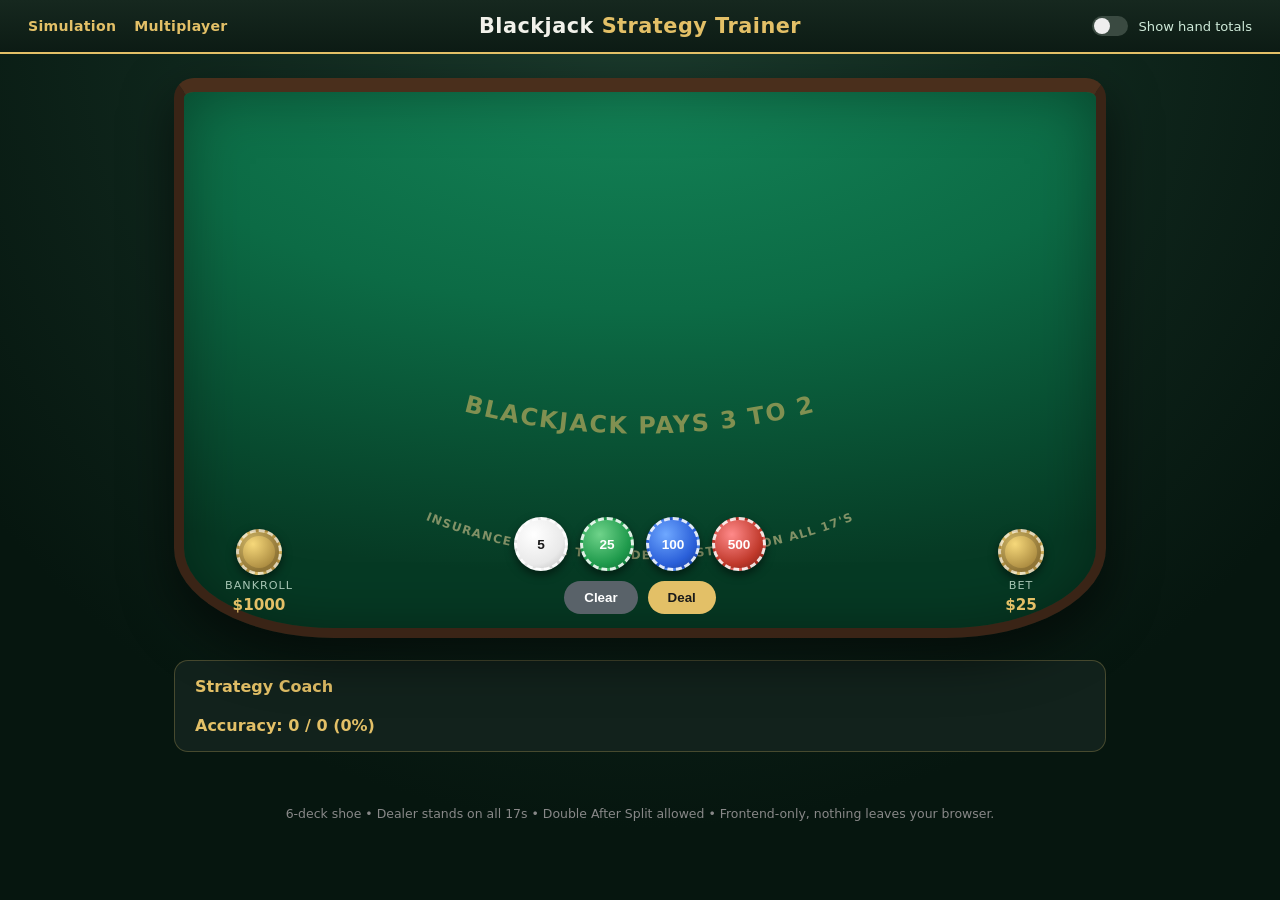
==== index.html @ 5ec8a4af "Blackjack strategy trainer with simulation and multiplayer Frontend-only blackjack game that teaches" ====
<!DOCTYPE html>
<html lang="en">
<head>
<meta charset="UTF-8">
<meta name="viewport" content="width=device-width, initial-scale=1.0">
<title>Blackjack Trainer</title>
<link rel="stylesheet" href="styles.css">
</head>
<body>
  <header>
    <h1>Blackjack <span class="accent">Strategy Trainer</span></h1>
    <div class="nav-links-left">
      <a class="nav-link-plain" href="simulate.html">Simulation</a>
      <a class="nav-link-plain" href="multiplayer.html">Multiplayer</a>
    </div>
    <label class="toggle-totals">
      <input type="checkbox" id="toggle-totals">
      <span>Show hand totals</span>
    </label>
  </header>

  <div id="snackbar-container" aria-live="polite"></div>

  <main>
    <div class="table-shell">
      <svg class="table-arcs" viewBox="0 0 1000 420" preserveAspectRatio="xMidYMid meet" aria-hidden="true">
        <path id="arcTop" d="M 90 130 A 430 230 0 0 0 910 130" fill="none"/>
        <text class="arc-text arc-text-main">
          <textPath href="#arcTop" startOffset="50%" text-anchor="middle">BLACKJACK PAYS 3 TO 2</textPath>
        </text>
        <path id="arcBottom" d="M 150 300 A 370 190 0 0 0 850 300" fill="none"/>
        <text class="arc-text arc-text-sub">
          <textPath href="#arcBottom" startOffset="50%" text-anchor="middle">INSURANCE PAYS 2 TO 1 &#8226; DEALER STANDS ON ALL 17'S</textPath>
        </text>
      </svg>

      <section id="dealer-area">
        <div id="dealer-cards" class="card-row"></div>
        <span id="dealer-total" class="total-badge"></span>
      </section>

      <section id="player-area">
        <div id="player-hands"></div>
        <nav id="action-controls" class="hidden">
          <button id="stand-btn">Stand</button>
          <button id="hit-btn">Hit</button>
          <button id="double-btn">Double</button>
          <button id="split-btn">Split</button>
          <button id="surrender-btn">Surrender</button>
        </nav>
      </section>

      <section id="result-banner" class="hidden"></section>

      <section id="table-footer">
        <div class="spot" id="bankroll-spot">
          <div class="chip-stack" data-denom="bankroll"></div>
          <span class="spot-label">Bankroll</span>
          <span class="spot-value">$<span id="bankroll">1000</span></span>
        </div>

        <div id="bet-controls">
          <div class="chip-tray">
            <button data-chip="5" class="chip chip-5">5</button>
            <button data-chip="25" class="chip chip-25">25</button>
            <button data-chip="100" class="chip chip-100">100</button>
            <button data-chip="500" class="chip chip-500">500</button>
          </div>
          <div class="tray-actions">
            <button id="clear-bet">Clear</button>
            <button id="deal-btn">Deal</button>
          </div>
        </div>

        <div class="spot" id="bet-spot">
          <div class="chip-stack" data-denom="bet"></div>
          <span class="spot-label">Bet</span>
          <span class="spot-value">$<span id="current-bet">25</span></span>
        </div>
      </section>

      <div id="next-controls" class="hidden">
        <button id="new-hand-btn">New Hand</button>
      </div>
    </div>

    <section id="feedback-panel">
      <h3>Strategy Coach</h3>
      <div id="feedback-log"></div>
      <div id="accuracy">Accuracy: <span id="accuracy-value">0 / 0 (–)</span></div>
    </section>
  </main>

  <footer>
    <p>6-deck shoe &#8226; Dealer stands on all 17s &#8226; Double After Split allowed &#8226; Frontend-only, nothing leaves your browser.</p>
  </footer>

<script src="cards.js"></script>
<script src="strategy.js"></script>
<script src="game.js"></script>
</body>
</html>
---- styles.css ----
:root {
  --felt: #0c6b45;
  --felt-light: #138256;
  --felt-dark: #063a24;
  --gold: #e3c067;
  --gold-dim: #a9893f;
  --red: #c0392b;
  --panel-bg: #12221c;
  --text: #f1f1ea;
  --correct: #2ecc71;
  --wrong: #e74c3c;
  color-scheme: dark;
}

* { box-sizing: border-box; }

/* ---- Strategy Coach snackbar ---- */

#snackbar-container {
  position: fixed;
  top: 24px;
  right: 24px;
  z-index: 100;
  display: flex;
  flex-direction: column;
  gap: 10px;
  align-items: flex-end;
  pointer-events: none;
}

.snackbar {
  display: flex;
  flex-direction: column;
  gap: 2px;
  max-width: 300px;
  padding: 14px 18px;
  border-radius: 12px;
  color: #fff;
  font-size: 0.92rem;
  line-height: 1.35;
  box-shadow: 0 10px 24px rgba(0,0,0,0.45);
  opacity: 0;
  transform: translateX(32px);
  transition: opacity 0.25s ease, transform 0.25s ease;
}

.snackbar.show {
  opacity: 1;
  transform: translateX(0);
}

.snackbar-title {
  font-weight: 800;
  font-size: 0.78rem;
  text-transform: uppercase;
  letter-spacing: 0.6px;
  opacity: 0.85;
}

.snackbar-body {
  font-weight: 600;
}

.snackbar.correct {
  background: linear-gradient(135deg, #2ecc71, #1d9b56);
  border: 1px solid rgba(255,255,255,0.25);
}

.snackbar.wrong {
  background: linear-gradient(135deg, #e74c3c, #b0291a);
  border: 1px solid rgba(255,255,255,0.25);
}

@media (max-width: 640px) {
  #snackbar-container {
    right: 12px;
    left: 12px;
    align-items: stretch;
  }
  .snackbar { max-width: none; }
}

body {
  margin: 0;
  font-family: 'Segoe UI', system-ui, sans-serif;
  background: radial-gradient(circle at top, #1b3b2d, #06160f 75%);
  color: var(--text);
  min-height: 100vh;
}

header {
  display: flex;
  justify-content: center;
  align-items: center;
  padding: 14px 28px;
  background: linear-gradient(180deg, #16281f, #0c1b14);
  border-bottom: 2px solid var(--gold);
  position: sticky;
  top: 0;
  z-index: 10;
  gap: 24px;
}

.nav-link {
  position: absolute;
  left: 28px;
  color: var(--gold);
  text-decoration: none;
  font-weight: 700;
  font-size: 0.88rem;
  letter-spacing: 0.3px;
}

.nav-link:hover {
  text-decoration: underline;
}

.nav-link-right {
  left: auto;
  right: 28px;
}

.nav-links-left {
  position: absolute;
  left: 28px;
  display: flex;
  gap: 18px;
}

.nav-link-plain {
  color: var(--gold);
  text-decoration: none;
  font-weight: 700;
  font-size: 0.88rem;
  letter-spacing: 0.3px;
}

.nav-link-plain:hover {
  text-decoration: underline;
}

.toggle-totals {
  position: absolute;
  right: 28px;
  display: flex;
  align-items: center;
  gap: 8px;
  font-size: 0.82rem;
  color: #cfead9;
  cursor: pointer;
  user-select: none;
}

.toggle-totals input {
  appearance: none;
  width: 36px;
  height: 20px;
  border-radius: 999px;
  background: #3a4a41;
  position: relative;
  cursor: pointer;
  transition: background 0.2s ease;
}

.toggle-totals input::after {
  content: '';
  position: absolute;
  top: 2px;
  left: 2px;
  width: 16px;
  height: 16px;
  border-radius: 50%;
  background: #eee;
  transition: transform 0.2s ease;
}

.toggle-totals input:checked {
  background: var(--gold);
}

.toggle-totals input:checked::after {
  transform: translateX(16px);
}

body.hide-totals .total-badge {
  visibility: hidden;
}

header h1 {
  margin: 0;
  font-size: 1.3rem;
  letter-spacing: 0.5px;
  font-weight: 600;
}

header h1 .accent {
  color: var(--gold);
  font-weight: 700;
}

nav#action-controls {
  display: flex;
  gap: 10px;
  flex-wrap: wrap;
  justify-content: center;
  margin-top: 14px;
}

nav#action-controls button {
  padding: 10px 22px;
  border-radius: 999px;
  border: 1px solid rgba(255,255,255,0.15);
  font-weight: 700;
  font-size: 0.9rem;
  letter-spacing: 0.3px;
  box-shadow: 0 4px 10px rgba(0,0,0,0.4);
}

#stand-btn { background: var(--red); color: #fff; }
#hit-btn { background: #3a7bd5; color: #fff; }
#double-btn { background: #9b59b6; color: #fff; }
#split-btn { background: #16a085; color: #fff; }
#surrender-btn { background: #596269; color: #fff; }

main {
  max-width: 980px;
  margin: 0 auto;
  padding: 24px;
  display: flex;
  flex-direction: column;
  gap: 22px;
}

/* ---- Table ---- */

.table-shell {
  position: relative;
  background:
    radial-gradient(ellipse 120% 90% at 50% 0%, var(--felt-light) 0%, var(--felt) 45%, var(--felt-dark) 100%);
  border: 10px solid #3a2416;
  border-top: 14px solid #4a2f1c;
  border-radius: 20px 20px 160px 160px / 20px 20px 90px 90px;
  box-shadow:
    0 20px 50px rgba(0,0,0,0.55),
    inset 0 0 60px rgba(0,0,0,0.35);
  padding: 20px 20px 10px;
  min-height: 560px;
  display: flex;
  flex-direction: column;
}

.table-arcs {
  position: absolute;
  top: 0;
  left: 0;
  width: 100%;
  height: 100%;
  pointer-events: none;
}

.arc-text {
  fill: var(--gold);
  font-weight: 700;
  letter-spacing: 2px;
  text-transform: uppercase;
  opacity: 0.55;
}

.arc-text-main { font-size: 26px; }
.arc-text-sub { font-size: 13px; letter-spacing: 1.5px; fill: #e8d49a; }

#dealer-area {
  position: relative;
  z-index: 2;
  display: flex;
  flex-direction: column;
  align-items: center;
  gap: 8px;
  padding-top: 6px;
  min-height: 110px;
}

#player-area {
  position: relative;
  z-index: 2;
  flex: 1;
  display: flex;
  flex-direction: column;
  align-items: center;
  justify-content: center;
  padding: 18px 0;
}

#player-hands {
  display: flex;
  gap: 24px;
  flex-wrap: wrap;
  justify-content: center;
}

.hand-block {
  display: flex;
  flex-direction: column;
  align-items: center;
  gap: 8px;
  padding: 8px 14px;
  border-radius: 14px;
}

.hand-block.active-hand {
  background: rgba(227, 192, 103, 0.1);
  box-shadow: 0 0 0 2px var(--gold);
}

.hand-block h3 {
  margin: 0;
  font-size: 0.85rem;
  display: flex;
  align-items: center;
  gap: 8px;
  color: #e9e9df;
  text-shadow: 0 1px 2px rgba(0,0,0,0.6);
}

.total-badge {
  font-weight: 700;
  color: var(--gold);
  background: rgba(0,0,0,0.35);
  padding: 2px 10px;
  border-radius: 999px;
  font-size: 0.85rem;
}

.hand-bet {
  display: flex;
  align-items: center;
  gap: 6px;
  font-size: 0.8rem;
  font-weight: 700;
  color: var(--gold);
  background: rgba(0,0,0,0.3);
  padding: 3px 10px 3px 4px;
  border-radius: 999px;
}

.hand-bet-chip {
  width: 16px;
  height: 16px;
  border-radius: 50%;
  background: radial-gradient(circle at 35% 30%, #f6d87a, var(--gold-dim) 70%);
  border: 2px dashed rgba(255,255,255,0.7);
  display: inline-block;
}

.card-row {
  display: flex;
  gap: -10px;
}

.card {
  width: 58px;
  height: 82px;
  border-radius: 7px;
  background: #fdfdf5;
  color: #111;
  display: flex;
  flex-direction: column;
  align-items: center;
  justify-content: center;
  font-weight: 700;
  font-size: 1.15rem;
  box-shadow: 0 4px 10px rgba(0,0,0,0.45), 0 0 0 1px rgba(0,0,0,0.08);
  margin-left: -16px;
  transition: transform 0.15s ease;
}

.card:first-child { margin-left: 0; }
.card:hover { transform: translateY(-6px); }

.card .suit { font-size: 1.35rem; }
.card.red { color: var(--red); }
.card.black { color: #111; }

.card.back {
  background: repeating-linear-gradient(45deg, #1d2d50, #1d2d50 6px, #2a3d6e 6px, #2a3d6e 12px);
  border: 2px solid var(--gold);
}

/* ---- Result banner ---- */

#result-banner {
  position: relative;
  z-index: 2;
  text-align: center;
  font-size: 1.1rem;
  font-weight: 700;
  margin: 0 auto 6px;
  padding: 8px 22px;
  background: rgba(10, 20, 14, 0.75);
  border-radius: 999px;
  border: 1px solid var(--gold);
  color: var(--gold);
  width: fit-content;
}

/* ---- Footer / betting rail ---- */

#table-footer {
  position: relative;
  z-index: 2;
  display: flex;
  align-items: flex-end;
  justify-content: space-between;
  gap: 16px;
  padding: 10px 10px 4px;
  flex-wrap: wrap;
}

.spot {
  display: flex;
  flex-direction: column;
  align-items: center;
  gap: 4px;
  min-width: 90px;
}

.chip-stack {
  width: 46px;
  height: 46px;
  border-radius: 50%;
  background: radial-gradient(circle at 35% 30%, #f6d87a, var(--gold-dim) 70%);
  border: 3px dashed rgba(255,255,255,0.6);
  box-shadow: 0 4px 10px rgba(0,0,0,0.5), inset 0 0 0 4px rgba(0,0,0,0.15);
}

.spot-label {
  font-size: 0.7rem;
  text-transform: uppercase;
  letter-spacing: 1px;
  color: #cfead9;
  opacity: 0.8;
}

.spot-value {
  font-weight: 700;
  color: var(--gold);
  font-size: 0.95rem;
}

#bet-controls {
  display: flex;
  flex-direction: column;
  align-items: center;
  gap: 10px;
  flex: 1;
}

.chip-tray {
  display: flex;
  gap: 12px;
  justify-content: center;
}

.chip {
  width: 54px;
  height: 54px;
  border-radius: 50%;
  border: 3px dashed rgba(255,255,255,0.85);
  font-weight: 800;
  font-size: 0.85rem;
  color: #1a1a1a;
  cursor: pointer;
  box-shadow: 0 4px 8px rgba(0,0,0,0.5);
  transition: transform 0.1s ease;
}

.chip:hover { transform: translateY(-3px) scale(1.04); }

.chip-5 { background: radial-gradient(circle at 35% 30%, #fff, #e9e9e9 65%, #bbb 100%); }
.chip-25 { background: radial-gradient(circle at 35% 30%, #6fd38a, #1f9a4c 65%, #0d6b32 100%); color: #fff; }
.chip-100 { background: radial-gradient(circle at 35% 30%, #6fa8ff, #2a5fd9 65%, #163c96 100%); color: #fff; }
.chip-500 { background: radial-gradient(circle at 35% 30%, #ff8a8a, #c0392b 65%, #7e1f15 100%); color: #fff; }

.tray-actions {
  display: flex;
  gap: 10px;
}

.tray-actions button, #new-hand-btn {
  padding: 9px 20px;
  border-radius: 999px;
  border: none;
  font-weight: 700;
  cursor: pointer;
}

#clear-bet { background: #596269; color: #fff; }
#deal-btn, #new-hand-btn { background: var(--gold); color: #1a1a1a; }

#next-controls {
  position: relative;
  z-index: 2;
  display: flex;
  justify-content: center;
  padding-bottom: 14px;
}

button:disabled {
  opacity: 0.3;
  cursor: not-allowed;
  filter: grayscale(0.4);
}

button:hover:not(:disabled) { filter: brightness(1.08); }

.hidden { display: none !important; }

/* ---- Strategy Coach panel ---- */

#feedback-panel {
  background: var(--panel-bg);
  border-radius: 14px;
  padding: 16px 20px;
  border: 1px solid rgba(227, 192, 103, 0.25);
}

#feedback-panel h3 {
  margin: 0 0 10px;
  color: var(--gold);
  font-size: 1rem;
}

#feedback-log {
  max-height: 220px;
  overflow-y: auto;
  display: flex;
  flex-direction: column;
  gap: 6px;
  margin-bottom: 10px;
}

.log-line {
  font-size: 0.88rem;
  padding: 7px 10px;
  border-radius: 6px;
  background: rgba(255,255,255,0.03);
}

.log-line.correct { color: var(--correct); border-left: 3px solid var(--correct); }
.log-line.wrong { color: var(--wrong); border-left: 3px solid var(--wrong); }
.log-line.info { color: #aaa; font-style: italic; }

#accuracy {
  font-weight: 600;
  color: var(--gold);
}

footer {
  text-align: center;
  padding: 18px;
  font-size: 0.78rem;
  color: #888;
}

/* ---- Simulation page ---- */

#sim-main {
  max-width: 980px;
  margin: 0 auto;
  padding: 24px;
  display: flex;
  flex-direction: column;
  gap: 22px;
}

#setup-panel {
  background: var(--panel-bg);
  border-radius: 14px;
  padding: 20px 24px;
  border: 1px solid rgba(227, 192, 103, 0.25);
}

#setup-panel h2 {
  margin: 0 0 14px;
  color: var(--gold);
  font-size: 1.05rem;
}

.setup-grid {
  display: grid;
  grid-template-columns: repeat(auto-fit, minmax(150px, 1fr));
  gap: 14px;
  margin-bottom: 16px;
}

.setup-grid label {
  display: flex;
  flex-direction: column;
  gap: 6px;
  font-size: 0.8rem;
  color: #cfead9;
}

.setup-grid input,
.setup-grid select {
  background: #0d1a14;
  border: 1px solid rgba(227, 192, 103, 0.35);
  border-radius: 8px;
  padding: 8px 10px;
  color: var(--text);
  font-size: 0.9rem;
}

.setup-actions {
  display: flex;
  gap: 12px;
  margin-bottom: 14px;
}

#run-btn, #export-btn {
  padding: 10px 22px;
  border-radius: 999px;
  border: none;
  font-weight: 700;
  cursor: pointer;
}

#run-btn { background: var(--gold); color: #1a1a1a; }
#export-btn { background: #596269; color: #fff; }

.setup-note {
  margin: 0;
  font-size: 0.78rem;
  line-height: 1.5;
  color: #9fb8a8;
}

.counting-toggle {
  display: flex;
  align-items: center;
  gap: 10px;
  font-size: 0.86rem;
  color: #cfead9;
  cursor: pointer;
  user-select: none;
  margin-bottom: 10px;
}

.counting-toggle input[type="checkbox"] {
  appearance: none;
  width: 36px;
  height: 20px;
  border-radius: 999px;
  background: #3a4a41;
  position: relative;
  cursor: pointer;
  flex-shrink: 0;
  transition: background 0.2s ease;
}

.counting-toggle input[type="checkbox"]::after {
  content: '';
  position: absolute;
  top: 2px;
  left: 2px;
  width: 16px;
  height: 16px;
  border-radius: 50%;
  background: #eee;
  transition: transform 0.2s ease;
}

.counting-toggle input[type="checkbox"]:checked { background: var(--gold); }
.counting-toggle input[type="checkbox"]:checked::after { transform: translateX(16px); }

.wong-input {
  width: 54px;
  background: #0d1a14;
  border: 1px solid rgba(227, 192, 103, 0.35);
  border-radius: 8px;
  padding: 4px 8px;
  color: var(--text);
  font-size: 0.85rem;
  cursor: text;
}

.spread-table {
  display: flex;
  flex-wrap: wrap;
  gap: 8px;
  margin-bottom: 14px;
}

.spread-cell {
  background: rgba(227, 192, 103, 0.12);
  border: 1px solid rgba(227, 192, 103, 0.3);
  border-radius: 999px;
  padding: 4px 12px;
  font-size: 0.76rem;
  color: var(--gold);
  font-weight: 700;
}

#live-table {
  background: linear-gradient(160deg, var(--felt-light), var(--felt-dark));
  border-radius: 14px;
  border: 1px solid rgba(227, 192, 103, 0.3);
  padding: 18px 20px;
}

.count-readout {
  display: flex;
  flex-wrap: wrap;
  gap: 10px;
  margin-bottom: 16px;
}

.count-chip {
  display: flex;
  flex-direction: column;
  align-items: center;
  gap: 2px;
  background: rgba(0,0,0,0.3);
  border-radius: 10px;
  padding: 8px 14px;
  min-width: 90px;
}

.count-chip.highlight {
  background: rgba(227, 192, 103, 0.18);
  border: 1px solid var(--gold);
}

.count-label {
  font-size: 0.68rem;
  text-transform: uppercase;
  letter-spacing: 0.6px;
  color: #cfead9;
  opacity: 0.8;
}

.count-value {
  font-weight: 800;
  font-size: 1.1rem;
  color: var(--gold);
}

.live-cards {
  display: flex;
  flex-wrap: wrap;
  gap: 24px;
}

.live-side h4 {
  margin: 0 0 8px;
  font-size: 0.85rem;
  color: #e9e9df;
  display: flex;
  align-items: center;
  gap: 8px;
}

.hand-gap { display: inline-block; width: 14px; }

.live-hand-label {
  margin-top: 14px;
  font-weight: 700;
  color: var(--gold);
}

#stat-grid {
  display: grid;
  grid-template-columns: repeat(auto-fit, minmax(130px, 1fr));
  gap: 12px;
}

.stat-card {
  background: var(--panel-bg);
  border: 1px solid rgba(227, 192, 103, 0.2);
  border-radius: 12px;
  padding: 14px;
  display: flex;
  flex-direction: column;
  align-items: center;
  gap: 4px;
}

.stat-card.wide { grid-column: span 2; }

.stat-value {
  font-size: 1.4rem;
  font-weight: 800;
  color: var(--gold);
}

.stat-card.win .stat-value { color: var(--correct); }
.stat-card.lose .stat-value { color: var(--wrong); }
.stat-card.push .stat-value { color: #cfead9; }

.stat-label {
  font-size: 0.72rem;
  text-transform: uppercase;
  letter-spacing: 0.5px;
  color: #9fb8a8;
}

#log-panel {
  background: var(--panel-bg);
  border-radius: 14px;
  padding: 18px 20px;
  border: 1px solid rgba(227, 192, 103, 0.25);
}

#log-panel h3 {
  margin: 0 0 6px;
  color: var(--gold);
}

.log-note {
  margin: 0 0 12px;
  font-size: 0.78rem;
  color: #9fb8a8;
}

#log-table-wrap {
  max-height: 420px;
  overflow: auto;
  border-radius: 8px;
  border: 1px solid rgba(255,255,255,0.08);
}

#log-table {
  width: 100%;
  border-collapse: collapse;
  font-size: 0.8rem;
}

#log-table thead th {
  position: sticky;
  top: 0;
  background: #0d1a14;
  color: var(--gold);
  text-align: left;
  padding: 8px 10px;
  border-bottom: 1px solid rgba(227, 192, 103, 0.3);
}

#log-table td {
  padding: 6px 10px;
  border-bottom: 1px solid rgba(255,255,255,0.05);
  white-space: nowrap;
}

#log-table tbody tr:hover {
  background: rgba(227, 192, 103, 0.06);
}

.cell-pos { color: var(--correct); }
.cell-neg { color: var(--wrong); }

@media (max-width: 640px) {
  .table-shell { min-height: 460px; padding: 14px; }
  .arc-text-main { font-size: 18px; }
  .arc-text-sub { font-size: 10px; }
  .card { width: 46px; height: 66px; font-size: 0.95rem; margin-left: -14px; }
  #table-footer { justify-content: center; }
  .spot { min-width: 70px; }
}

/* ---- Multiplayer page ---- */

#mp-main {
  max-width: 980px;
  margin: 0 auto;
  padding: 24px;
  display: flex;
  flex-direction: column;
  gap: 22px;
}

#lobby-panel {
  background: var(--panel-bg);
  border-radius: 14px;
  padding: 20px 24px;
  border: 1px solid rgba(227, 192, 103, 0.25);
}

#lobby-panel h2 {
  margin: 0 0 14px;
  color: var(--gold);
  font-size: 1.05rem;
}

.room-banner {
  display: flex;
  align-items: center;
  gap: 12px;
  flex-wrap: wrap;
  background: var(--panel-bg);
  border-radius: 12px;
  padding: 12px 18px;
  border: 1px solid rgba(227, 192, 103, 0.25);
  font-size: 0.9rem;
}

.room-banner strong {
  color: var(--gold);
  font-size: 1.05rem;
  letter-spacing: 1px;
}

.room-banner button {
  padding: 6px 14px;
  border-radius: 999px;
  border: none;
  background: #596269;
  color: #fff;
  font-weight: 700;
  cursor: pointer;
  font-size: 0.8rem;
}

#leave-btn { background: var(--red); margin-left: auto; }

.connection-status {
  color: #cfead9;
  font-size: 0.82rem;
}

#mp-seats {
  position: relative;
  z-index: 2;
  display: flex;
  flex-wrap: wrap;
  gap: 16px;
  justify-content: center;
  padding: 10px 0 18px;
}

.mp-seat {
  display: flex;
  flex-direction: column;
  align-items: center;
  gap: 6px;
  background: rgba(0,0,0,0.25);
  border-radius: 12px;
  padding: 10px 14px;
  min-width: 140px;
}

.mp-seat.active-hand {
  outline: 2px solid var(--gold);
  background: rgba(227, 192, 103, 0.12);
}

.mp-seat.mp-seat-me {
  border: 1px solid rgba(227, 192, 103, 0.4);
}

.mp-seat-name {
  font-size: 0.8rem;
  font-weight: 700;
  color: #e9e9df;
  text-align: center;
}

.mp-seat-footer {
  display: flex;
  align-items: center;
  gap: 8px;
  flex-wrap: wrap;
  justify-content: center;
}

.mp-bankroll {
  font-size: 0.75rem;
  color: var(--gold);
  font-weight: 700;
}

#mp-phase-banner {
  position: relative;
  z-index: 2;
  text-align: center;
  font-size: 0.95rem;
  font-weight: 600;
  color: var(--gold);
  margin-bottom: 8px;
}

#mp-controls {
  position: relative;
  z-index: 2;
  display: flex;
  flex-direction: column;
  align-items: center;
  gap: 12px;
  padding-bottom: 10px;
}

#mp-waiting-note {
  color: #cfead9;
  font-size: 0.88rem;
  font-style: italic;
}

#mp-host-next-btn {
  padding: 10px 24px;
  border-radius: 999px;
  border: none;
  background: var(--gold);
  color: #1a1a1a;
  font-weight: 700;
  cursor: pointer;
}

#mp-bet-controls {
  display: flex;
  flex-direction: column;
  align-items: center;
  gap: 10px;
}
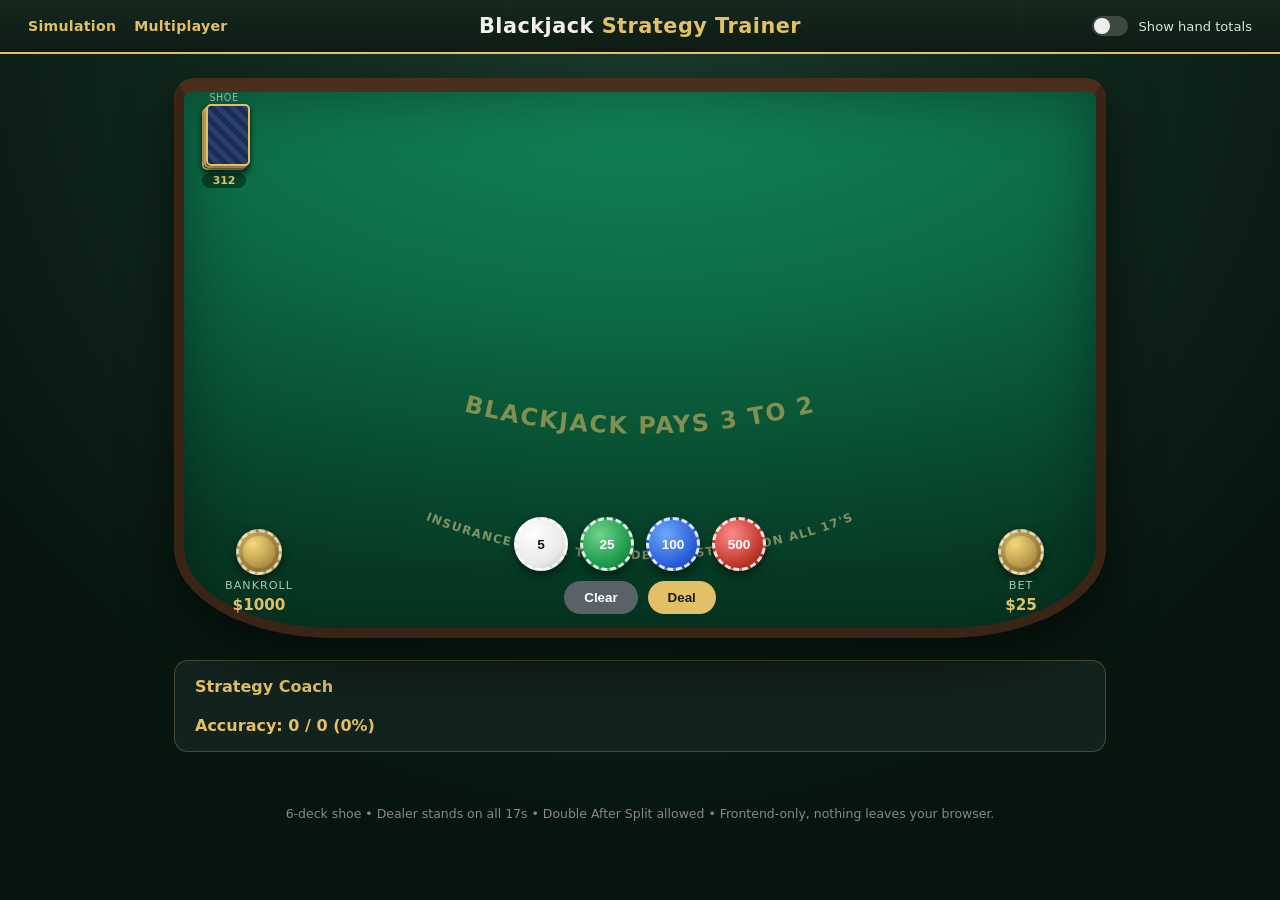
==== commit 1b50f1b5: "Deal cards one at a time from a visible shoe, with a discard pile Cards are now dealt sequentially (" ====
--- a/index.html
+++ b/index.html
@@ -33,6 +33,17 @@
           <textPath href="#arcBottom" startOffset="50%" text-anchor="middle">INSURANCE PAYS 2 TO 1 &#8226; DEALER STANDS ON ALL 17'S</textPath>
         </text>
       </svg>
+
+      <div id="shoe-visual" class="deck-stack" title="Shoe">
+        <div class="deck-card"></div><div class="deck-card"></div><div class="deck-card"></div>
+        <span class="deck-count" id="shoe-count">312</span>
+        <span class="deck-label">Shoe</span>
+      </div>
+      <div id="discard-visual" class="deck-stack discard-stack hidden" title="Discard">
+        <div class="deck-card"></div><div class="deck-card"></div><div class="deck-card"></div>
+        <span class="deck-count" id="discard-count">0</span>
+        <span class="deck-label">Discard</span>
+      </div>
 
       <section id="dealer-area">
         <div id="dealer-cards" class="card-row"></div>
--- a/styles.css
+++ b/styles.css
@@ -355,6 +355,7 @@
 .card-row {
   display: flex;
   gap: -10px;
+  perspective: 700px;
 }
 
 .card {
@@ -376,6 +377,88 @@
 
 .card:first-child { margin-left: 0; }
 .card:hover { transform: translateY(-6px); }
+
+@keyframes dealCard {
+  0% { opacity: 0; transform: translate(-70px, -90px) scale(0.55) rotate(-18deg); }
+  65% { opacity: 1; }
+  100% { opacity: 1; transform: translate(0, 0) scale(1) rotate(0deg); }
+}
+
+.card.card-deal {
+  animation: dealCard 0.38s cubic-bezier(.21,.73,.34,1.04) both;
+}
+
+@keyframes flipReveal {
+  0% { transform: rotateY(90deg); }
+  100% { transform: rotateY(0deg); }
+}
+
+.card.card-flip {
+  animation: flipReveal 0.28s ease-out both;
+}
+
+/* ---- Shoe / discard pile ---- */
+
+.deck-stack {
+  position: absolute;
+  z-index: 3;
+  top: 16px;
+  left: 18px;
+  width: 44px;
+  height: 62px;
+}
+
+.discard-stack {
+  left: auto;
+  right: 18px;
+}
+
+.deck-card {
+  position: absolute;
+  top: 0;
+  left: 0;
+  width: 44px;
+  height: 62px;
+  border-radius: 5px;
+  background: repeating-linear-gradient(45deg, #1d2d50, #1d2d50 5px, #2a3d6e 5px, #2a3d6e 10px);
+  border: 2px solid var(--gold);
+  box-shadow: 0 3px 6px rgba(0,0,0,0.5);
+}
+
+.discard-stack .deck-card {
+  background: #e9e4d5;
+  border: 2px solid rgba(0,0,0,0.25);
+}
+
+.deck-card:nth-child(1) { transform: translate(0, 0); z-index: 1; }
+.deck-card:nth-child(2) { transform: translate(2px, -2px); z-index: 2; }
+.deck-card:nth-child(3) { transform: translate(4px, -4px); z-index: 3; }
+
+.deck-count {
+  position: absolute;
+  bottom: -18px;
+  left: 0;
+  width: 100%;
+  text-align: center;
+  font-size: 0.68rem;
+  font-weight: 800;
+  color: var(--gold);
+  background: rgba(0,0,0,0.4);
+  border-radius: 999px;
+  padding: 1px 0;
+}
+
+.deck-label {
+  position: absolute;
+  top: -16px;
+  left: 0;
+  width: 100%;
+  text-align: center;
+  font-size: 0.6rem;
+  text-transform: uppercase;
+  letter-spacing: 0.5px;
+  color: #9fb8a8;
+}
 
 .card .suit { font-size: 1.35rem; }
 .card.red { color: var(--red); }
@@ -927,41 +1010,79 @@
   font-size: 0.82rem;
 }
 
+/* Top-down oval table for multiplayer */
+#mp-table-shell {
+  border-radius: 50% / 38%;
+  min-height: 640px;
+  overflow: hidden;
+}
+
+#mp-table-shell .table-arcs {
+  height: 60%;
+}
+
+#mp-table-shell .deck-stack {
+  top: 120px;
+  left: 190px;
+}
+
+#mp-table-shell .discard-stack {
+  left: auto;
+  right: 190px;
+}
+
+#mp-dealer-area {
+  position: relative;
+  z-index: 2;
+  display: flex;
+  flex-direction: column;
+  align-items: center;
+  gap: 8px;
+  padding-top: 40px;
+  min-height: 110px;
+}
+
 #mp-seats {
   position: relative;
   z-index: 2;
-  display: flex;
-  flex-wrap: wrap;
-  gap: 16px;
-  justify-content: center;
-  padding: 10px 0 18px;
+  height: 380px;
+  margin-top: 6px;
 }
 
 .mp-seat {
-  display: flex;
-  flex-direction: column;
-  align-items: center;
-  gap: 6px;
-  background: rgba(0,0,0,0.25);
-  border-radius: 12px;
-  padding: 10px 14px;
-  min-width: 140px;
-}
-
-.mp-seat.active-hand {
-  outline: 2px solid var(--gold);
-  background: rgba(227, 192, 103, 0.12);
-}
-
-.mp-seat.mp-seat-me {
-  border: 1px solid rgba(227, 192, 103, 0.4);
+  position: absolute;
+  transform: translate(-50%, -50%);
+  display: flex;
+  flex-direction: column;
+  align-items: center;
+  gap: 4px;
+  min-width: 120px;
 }
 
 .mp-seat-name {
-  font-size: 0.8rem;
+  font-size: 0.78rem;
   font-weight: 700;
   color: #e9e9df;
   text-align: center;
+  text-shadow: 0 1px 3px rgba(0,0,0,0.8);
+  background: rgba(0,0,0,0.3);
+  padding: 2px 10px;
+  border-radius: 999px;
+}
+
+.mp-seat.active-hand .mp-seat-name {
+  background: rgba(227, 192, 103, 0.25);
+  box-shadow: 0 0 0 1px var(--gold);
+  color: var(--gold);
+}
+
+.mp-seat.mp-seat-me .mp-seat-name {
+  box-shadow: 0 0 0 1px rgba(227, 192, 103, 0.5);
+}
+
+/* Cards laid flat and open directly on the felt, not boxed */
+.mp-seat .card-row {
+  filter: drop-shadow(0 6px 10px rgba(0,0,0,0.5));
 }
 
 .mp-seat-footer {
@@ -973,9 +1094,12 @@
 }
 
 .mp-bankroll {
-  font-size: 0.75rem;
-  color: var(--gold);
-  font-weight: 700;
+  font-size: 0.72rem;
+  color: var(--gold);
+  font-weight: 700;
+  background: rgba(0,0,0,0.3);
+  padding: 1px 8px;
+  border-radius: 999px;
 }
 
 #mp-phase-banner {
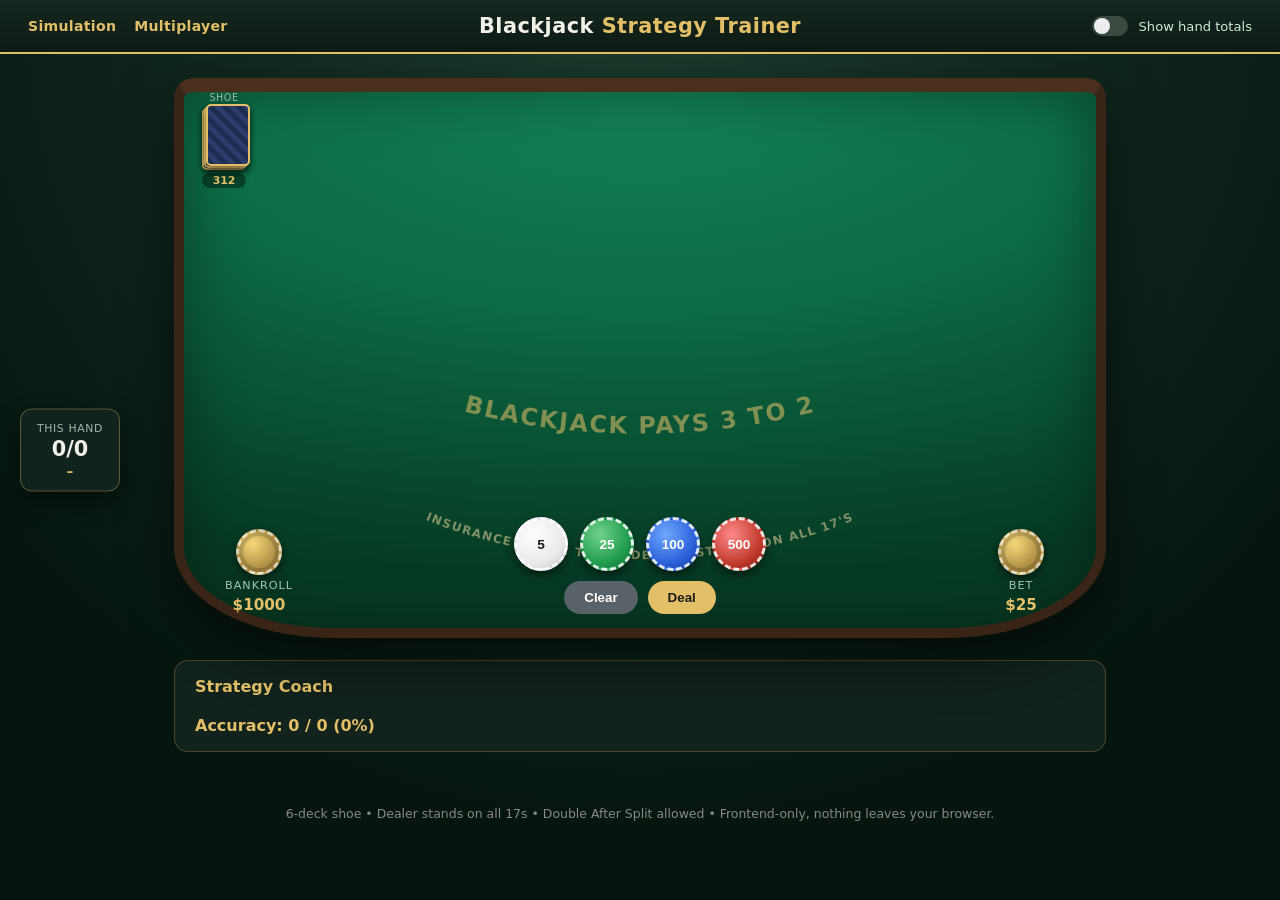
==== commit 6fc6321a: "Add per-hand strategy accuracy panel Shows a small fixed panel on the left with correct/total decisi" ====
--- a/index.html
+++ b/index.html
@@ -20,6 +20,12 @@
   </header>
 
   <div id="snackbar-container" aria-live="polite"></div>
+
+  <aside id="hand-accuracy-panel">
+    <span class="hand-accuracy-label">This Hand</span>
+    <span class="hand-accuracy-value" id="hand-accuracy-value">0/0</span>
+    <span class="hand-accuracy-pct" id="hand-accuracy-pct">&ndash;</span>
+  </aside>
 
   <main>
     <div class="table-shell">
--- a/styles.css
+++ b/styles.css
@@ -28,6 +28,54 @@
   pointer-events: none;
 }
 
+#hand-accuracy-panel {
+  position: fixed;
+  left: 20px;
+  top: 50%;
+  transform: translateY(-50%);
+  z-index: 50;
+  display: flex;
+  flex-direction: column;
+  align-items: center;
+  gap: 2px;
+  background: var(--panel-bg);
+  border: 1px solid rgba(227, 192, 103, 0.35);
+  border-radius: 12px;
+  padding: 12px 16px;
+  box-shadow: 0 10px 24px rgba(0,0,0,0.45);
+}
+
+.hand-accuracy-label {
+  font-size: 0.68rem;
+  text-transform: uppercase;
+  letter-spacing: 0.6px;
+  color: #9fb8a8;
+}
+
+.hand-accuracy-value {
+  font-size: 1.3rem;
+  font-weight: 800;
+  color: var(--text);
+}
+
+.hand-accuracy-pct {
+  font-size: 0.85rem;
+  font-weight: 700;
+  color: var(--gold);
+}
+
+@media (max-width: 900px) {
+  #hand-accuracy-panel {
+    left: auto;
+    right: 12px;
+    top: 12px;
+    transform: none;
+    flex-direction: row;
+    gap: 8px;
+    padding: 8px 12px;
+  }
+}
+
 .snackbar {
   display: flex;
   flex-direction: column;
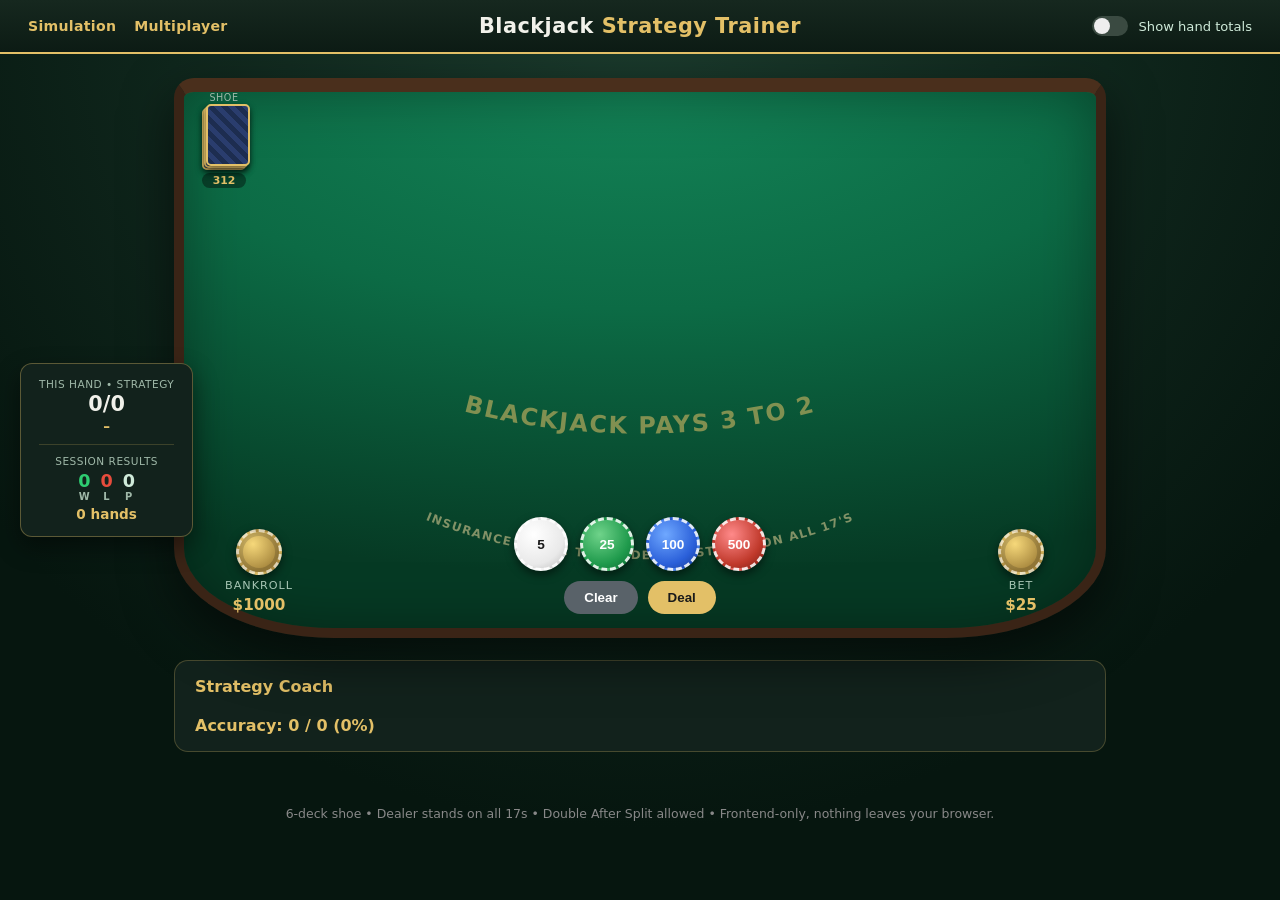
==== commit 13d421f5: "Add session win/loss stats to the live side panel The side panel now shows two sections while playin" ====
--- a/index.html
+++ b/index.html
@@ -22,9 +22,21 @@
   <div id="snackbar-container" aria-live="polite"></div>
 
   <aside id="hand-accuracy-panel">
-    <span class="hand-accuracy-label">This Hand</span>
-    <span class="hand-accuracy-value" id="hand-accuracy-value">0/0</span>
-    <span class="hand-accuracy-pct" id="hand-accuracy-pct">&ndash;</span>
+    <div class="stats-block">
+      <span class="hand-accuracy-label">This Hand &#8226; Strategy</span>
+      <span class="hand-accuracy-value" id="hand-accuracy-value">0/0</span>
+      <span class="hand-accuracy-pct" id="hand-accuracy-pct">&ndash;</span>
+    </div>
+    <div class="stats-divider"></div>
+    <div class="stats-block">
+      <span class="hand-accuracy-label">Session Results</span>
+      <div class="session-row">
+        <span class="session-stat session-win"><span id="session-wins">0</span><small>W</small></span>
+        <span class="session-stat session-lose"><span id="session-losses">0</span><small>L</small></span>
+        <span class="session-stat session-push"><span id="session-pushes">0</span><small>P</small></span>
+      </div>
+      <span class="hand-accuracy-pct" id="session-hands-played">0 hands</span>
+    </div>
   </aside>
 
   <main>
--- a/styles.css
+++ b/styles.css
@@ -36,20 +36,34 @@
   z-index: 50;
   display: flex;
   flex-direction: column;
-  align-items: center;
-  gap: 2px;
+  align-items: stretch;
+  gap: 10px;
   background: var(--panel-bg);
   border: 1px solid rgba(227, 192, 103, 0.35);
   border-radius: 12px;
-  padding: 12px 16px;
+  padding: 14px 18px;
   box-shadow: 0 10px 24px rgba(0,0,0,0.45);
+  min-width: 140px;
+}
+
+.stats-block {
+  display: flex;
+  flex-direction: column;
+  align-items: center;
+  gap: 2px;
+}
+
+.stats-divider {
+  height: 1px;
+  background: rgba(227, 192, 103, 0.2);
 }
 
 .hand-accuracy-label {
-  font-size: 0.68rem;
+  font-size: 0.66rem;
   text-transform: uppercase;
-  letter-spacing: 0.6px;
+  letter-spacing: 0.5px;
   color: #9fb8a8;
+  text-align: center;
 }
 
 .hand-accuracy-value {
@@ -63,6 +77,31 @@
   font-weight: 700;
   color: var(--gold);
 }
+
+.session-row {
+  display: flex;
+  gap: 10px;
+  margin: 2px 0;
+}
+
+.session-stat {
+  display: flex;
+  flex-direction: column;
+  align-items: center;
+  font-size: 1.1rem;
+  font-weight: 800;
+}
+
+.session-stat small {
+  font-size: 0.62rem;
+  font-weight: 700;
+  letter-spacing: 0.5px;
+  color: #9fb8a8;
+}
+
+.session-win { color: var(--correct); }
+.session-lose { color: var(--wrong); }
+.session-push { color: #cfead9; }
 
 @media (max-width: 900px) {
   #hand-accuracy-panel {
@@ -71,9 +110,12 @@
     top: 12px;
     transform: none;
     flex-direction: row;
-    gap: 8px;
-    padding: 8px 12px;
+    align-items: center;
+    gap: 14px;
+    padding: 8px 14px;
+    min-width: 0;
   }
+  .stats-divider { width: 1px; height: 32px; }
 }
 
 .snackbar {
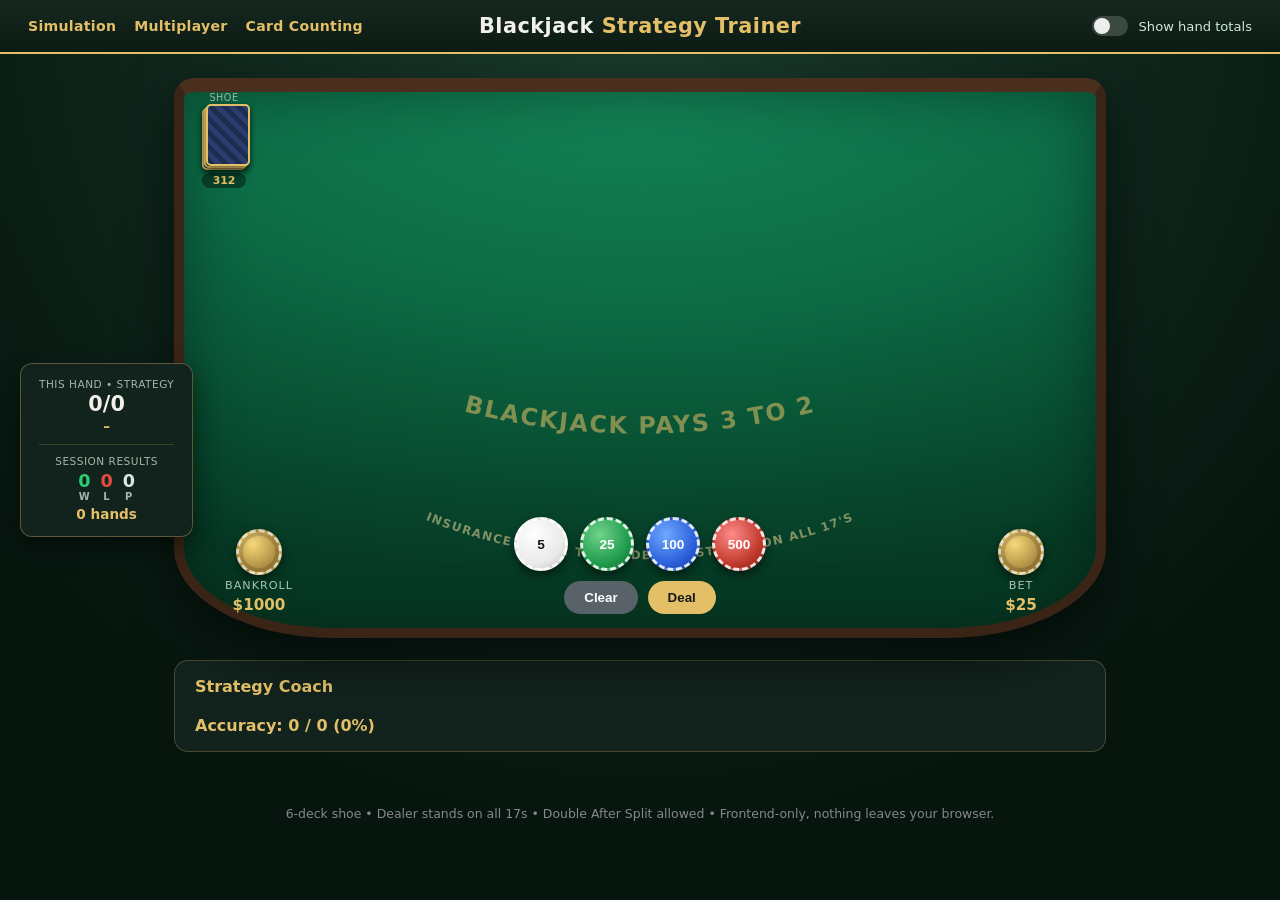
==== commit 4be89e1e: "Add card counting trainer with 1/6-deck shoes and pace options New page deals a shuffled shoe at a s" ====
--- a/index.html
+++ b/index.html
@@ -12,6 +12,7 @@
     <div class="nav-links-left">
       <a class="nav-link-plain" href="simulate.html">Simulation</a>
       <a class="nav-link-plain" href="multiplayer.html">Multiplayer</a>
+      <a class="nav-link-plain" href="counting.html">Card Counting</a>
     </div>
     <label class="toggle-totals">
       <input type="checkbox" id="toggle-totals">
--- a/styles.css
+++ b/styles.css
@@ -163,11 +163,19 @@
 
 @media (max-width: 640px) {
   #snackbar-container {
+    top: 12px;
     right: 12px;
-    left: 12px;
-    align-items: stretch;
+    left: auto;
+    align-items: flex-end;
   }
-  .snackbar { max-width: none; }
+  .snackbar {
+    max-width: 220px;
+    padding: 8px 12px;
+    border-radius: 9px;
+    font-size: 0.74rem;
+    gap: 1px;
+  }
+  .snackbar-title { font-size: 0.6rem; }
 }
 
 body {
@@ -283,6 +291,30 @@
   font-weight: 600;
 }
 
+@media (max-width: 640px) {
+  header {
+    flex-direction: column;
+    padding: 10px 16px;
+    gap: 6px;
+  }
+
+  header h1 {
+    font-size: 1.05rem;
+    text-align: center;
+  }
+
+  .nav-link,
+  .nav-link-right,
+  .nav-links-left,
+  .toggle-totals {
+    position: static;
+  }
+
+  .nav-links-left {
+    gap: 14px;
+  }
+}
+
 header h1 .accent {
   color: var(--gold);
   font-weight: 700;
@@ -296,7 +328,16 @@
   margin-top: 14px;
 }
 
-nav#action-controls button {
+nav#action-controls,
+nav#mp-action-controls {
+  display: flex;
+  gap: 10px;
+  flex-wrap: wrap;
+  justify-content: center;
+}
+
+nav#action-controls button,
+nav#mp-action-controls button {
   padding: 10px 22px;
   border-radius: 999px;
   border: 1px solid rgba(255,255,255,0.15);
@@ -304,13 +345,14 @@
   font-size: 0.9rem;
   letter-spacing: 0.3px;
   box-shadow: 0 4px 10px rgba(0,0,0,0.4);
-}
-
-#stand-btn { background: var(--red); color: #fff; }
-#hit-btn { background: #3a7bd5; color: #fff; }
-#double-btn { background: #9b59b6; color: #fff; }
+  cursor: pointer;
+}
+
+#stand-btn, #mp-stand-btn { background: var(--red); color: #fff; }
+#hit-btn, #mp-hit-btn { background: #3a7bd5; color: #fff; }
+#double-btn, #mp-double-btn { background: #9b59b6; color: #fff; }
 #split-btn { background: #16a085; color: #fff; }
-#surrender-btn { background: #596269; color: #fff; }
+#surrender-btn, #mp-surrender-btn { background: #596269; color: #fff; }
 
 main {
   max-width: 980px;
@@ -657,6 +699,8 @@
 .tray-actions {
   display: flex;
   gap: 10px;
+  flex-wrap: wrap;
+  justify-content: center;
 }
 
 .tray-actions button, #new-hand-btn {
@@ -669,6 +713,9 @@
 
 #clear-bet { background: #596269; color: #fff; }
 #deal-btn, #new-hand-btn { background: var(--gold); color: #1a1a1a; }
+#mp-clear-bet { background: #596269; color: #fff; }
+#mp-place-bet { background: var(--gold); color: #1a1a1a; }
+#mp-repeat-bet { background: #16a085; color: #fff; }
 
 #next-controls {
   position: relative;
@@ -881,11 +928,35 @@
   padding: 18px 20px;
 }
 
+.live-table-layout {
+  display: flex;
+  gap: 20px;
+  align-items: flex-start;
+}
+
+.live-main {
+  flex: 1;
+  min-width: 0;
+}
+
 .count-readout {
   display: flex;
+  flex-direction: column;
   flex-wrap: wrap;
   gap: 10px;
-  margin-bottom: 16px;
+  width: 150px;
+  flex-shrink: 0;
+}
+
+@media (max-width: 760px) {
+  .live-table-layout {
+    flex-direction: column;
+  }
+
+  .count-readout {
+    flex-direction: row;
+    width: auto;
+  }
 }
 
 .count-chip {
@@ -1121,6 +1192,15 @@
   right: 190px;
 }
 
+.mp-count-readout {
+  position: absolute;
+  z-index: 3;
+  top: 50%;
+  right: 24px;
+  transform: translateY(-50%);
+  width: auto;
+}
+
 #mp-dealer-area {
   position: relative;
   z-index: 2;
@@ -1234,3 +1314,216 @@
   align-items: center;
   gap: 10px;
 }
+
+@media (max-width: 640px) {
+  #mp-table-shell {
+    border-radius: 24px 24px 120px 120px / 24px 24px 70px 70px;
+    min-height: 560px;
+    padding: 14px 14px 10px;
+  }
+
+  #mp-table-shell .deck-stack { top: 16px; left: 16px; }
+  #mp-table-shell .discard-stack { left: auto; right: 16px; }
+
+  .mp-count-readout {
+    position: static;
+    transform: none;
+    flex-direction: row;
+    justify-content: center;
+    margin: 0 auto 8px;
+  }
+
+  #mp-seats { height: 320px; }
+
+  .mp-seat { min-width: 90px; }
+
+  .tray-actions button,
+  #mp-place-bet {
+    padding: 9px 14px;
+    font-size: 0.85rem;
+  }
+}
+
+/* ---- Right-aligned header nav links (mirrors .nav-links-left) ---- */
+
+.nav-links-right {
+  position: absolute;
+  right: 28px;
+  display: flex;
+  gap: 18px;
+}
+
+/* ---- Card counting trainer page ---- */
+
+.modal-overlay {
+  position: fixed;
+  inset: 0;
+  z-index: 200;
+  background: rgba(3, 10, 7, 0.78);
+  display: flex;
+  align-items: center;
+  justify-content: center;
+  padding: 20px;
+}
+
+.modal-box {
+  background: var(--panel-bg);
+  border: 1px solid rgba(227, 192, 103, 0.35);
+  border-radius: 14px;
+  padding: 26px 30px;
+  max-width: 540px;
+  box-shadow: 0 20px 50px rgba(0,0,0,0.55);
+}
+
+.modal-box h2 {
+  margin: 0 0 12px;
+  color: var(--gold);
+}
+
+.modal-box p {
+  font-size: 0.9rem;
+  line-height: 1.55;
+  color: #d7e8de;
+  margin: 0 0 12px;
+}
+
+.modal-list {
+  margin: 0 0 12px;
+  padding-left: 20px;
+  font-size: 0.9rem;
+  line-height: 1.6;
+  color: #d7e8de;
+}
+
+.modal-box button {
+  padding: 10px 22px;
+  border-radius: 999px;
+  border: none;
+  font-weight: 700;
+  cursor: pointer;
+  background: var(--gold);
+  color: #1a1a1a;
+}
+
+#cc-main {
+  max-width: 820px;
+  margin: 0 auto;
+  padding: 24px;
+  display: flex;
+  flex-direction: column;
+  gap: 20px;
+}
+
+#cc-setup-panel,
+#cc-table,
+#cc-quiz-panel,
+#cc-result-panel {
+  background: var(--panel-bg);
+  border-radius: 14px;
+  padding: 20px 24px;
+  border: 1px solid rgba(227, 192, 103, 0.25);
+}
+
+#cc-setup-panel h2,
+#cc-quiz-panel h2,
+#cc-result-panel h2 {
+  margin: 0 0 14px;
+  color: var(--gold);
+  font-size: 1.05rem;
+}
+
+.cc-option-group {
+  margin-bottom: 16px;
+}
+
+.cc-option-label {
+  display: block;
+  font-size: 0.78rem;
+  text-transform: uppercase;
+  letter-spacing: 0.5px;
+  color: #9fb8a8;
+  margin-bottom: 8px;
+}
+
+.cc-options {
+  display: flex;
+  gap: 10px;
+  flex-wrap: wrap;
+}
+
+.cc-option-btn {
+  padding: 9px 18px;
+  border-radius: 999px;
+  border: 1px solid rgba(227, 192, 103, 0.35);
+  background: #0d1a14;
+  color: var(--text);
+  font-weight: 700;
+  font-size: 0.86rem;
+  cursor: pointer;
+}
+
+.cc-option-btn.active {
+  background: var(--gold);
+  color: #1a1a1a;
+  border-color: var(--gold);
+}
+
+#cc-table {
+  position: relative;
+  padding-top: 78px;
+}
+
+#cc-shoe-visual {
+  top: 16px;
+  left: 20px;
+}
+
+#cc-card-row-wrap {
+  overflow-x: auto;
+  padding: 10px 4px 16px 90px;
+}
+
+#cc-card-row-wrap .card-row {
+  flex-wrap: nowrap;
+}
+
+.cc-quiz-options {
+  display: grid;
+  grid-template-columns: repeat(auto-fit, minmax(110px, 1fr));
+  gap: 12px;
+}
+
+.cc-quiz-btn {
+  padding: 16px 10px;
+  border-radius: 12px;
+  border: 1px solid rgba(227, 192, 103, 0.35);
+  background: #0d1a14;
+  color: var(--text);
+  font-weight: 800;
+  font-size: 1.1rem;
+  cursor: pointer;
+}
+
+.stat-grid-cc {
+  display: grid;
+  grid-template-columns: repeat(auto-fit, minmax(150px, 1fr));
+  gap: 12px;
+  margin-bottom: 16px;
+}
+
+.stat-value.cc-correct { color: var(--correct); }
+.stat-value.cc-wrong { color: var(--wrong); }
+
+#cc-session-panel {
+  background: var(--panel-bg);
+  border: 1px solid rgba(227, 192, 103, 0.25);
+  border-radius: 14px;
+  padding: 14px 20px;
+  align-self: center;
+}
+
+@media (max-width: 640px) {
+  #cc-main { padding: 14px; }
+  #cc-setup-panel, #cc-table, #cc-quiz-panel, #cc-result-panel { padding: 16px; }
+  .cc-quiz-btn { font-size: 0.95rem; padding: 12px 8px; }
+}
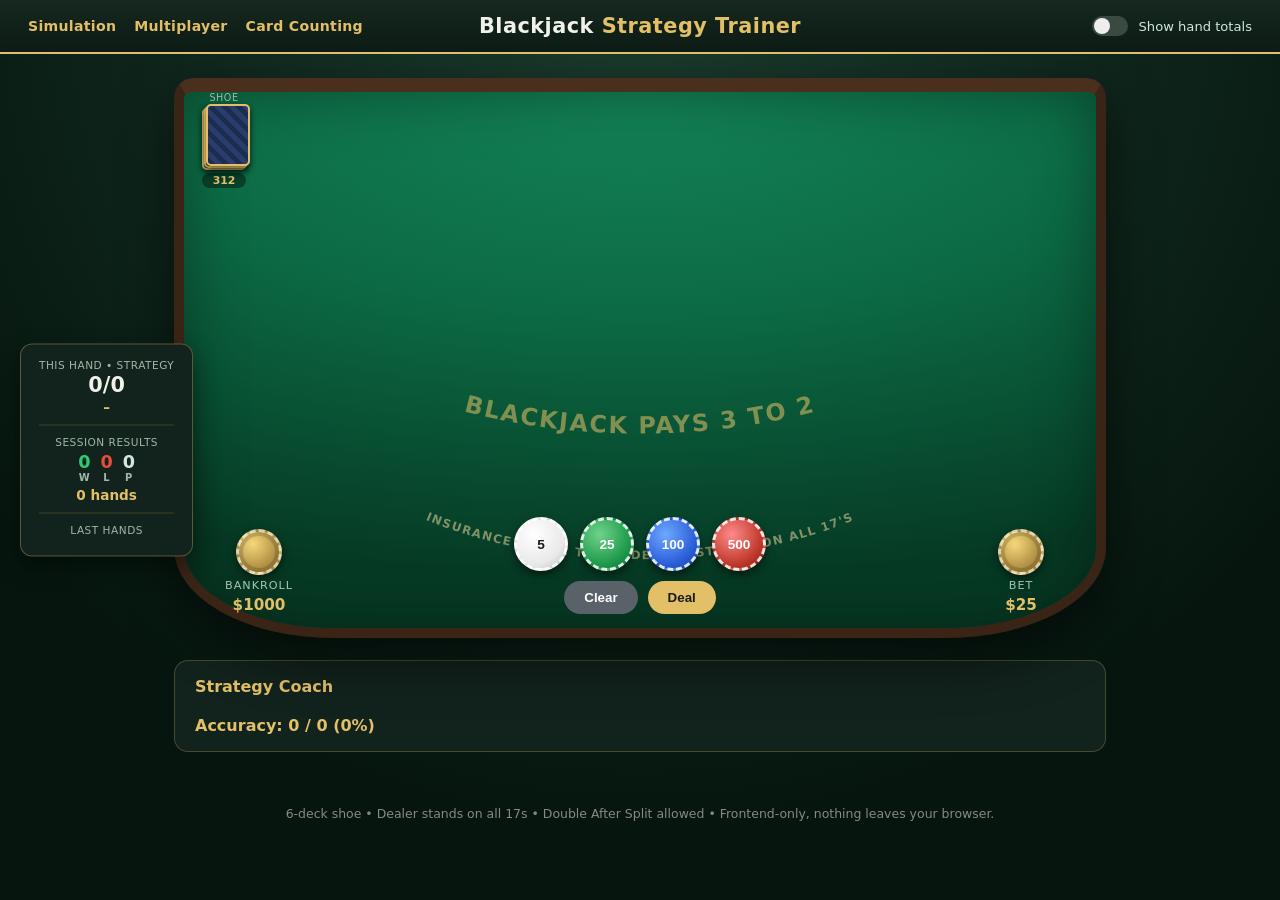
==== commit 361b6527: "Add win/loss history graph and session stats panel to play + multiplayer A shared sparkline (history" ====
--- a/index.html
+++ b/index.html
@@ -22,7 +22,7 @@
 
   <div id="snackbar-container" aria-live="polite"></div>
 
-  <aside id="hand-accuracy-panel">
+  <aside id="hand-accuracy-panel" class="side-stats-panel">
     <div class="stats-block">
       <span class="hand-accuracy-label">This Hand &#8226; Strategy</span>
       <span class="hand-accuracy-value" id="hand-accuracy-value">0/0</span>
@@ -37,6 +37,11 @@
         <span class="session-stat session-push"><span id="session-pushes">0</span><small>P</small></span>
       </div>
       <span class="hand-accuracy-pct" id="session-hands-played">0 hands</span>
+    </div>
+    <div class="stats-divider"></div>
+    <div class="stats-block">
+      <span class="hand-accuracy-label">Last Hands</span>
+      <div class="history-graph" id="history-graph"></div>
     </div>
   </aside>
 
@@ -127,6 +132,7 @@
 
 <script src="cards.js"></script>
 <script src="strategy.js"></script>
+<script src="history-graph.js"></script>
 <script src="game.js"></script>
 </body>
 </html>
--- a/styles.css
+++ b/styles.css
@@ -28,7 +28,7 @@
   pointer-events: none;
 }
 
-#hand-accuracy-panel {
+.side-stats-panel {
   position: fixed;
   left: 20px;
   top: 50%;
@@ -46,6 +46,50 @@
   min-width: 140px;
 }
 
+/* ---- Win/loss history sparkline (shared by play + multiplayer panels) ---- */
+
+.history-graph {
+  overflow-x: auto;
+  padding: 2px 0;
+  max-width: 180px;
+}
+
+.history-graph-inner {
+  position: relative;
+  display: flex;
+  align-items: stretch;
+  gap: 3px;
+  height: 44px;
+  min-width: 100%;
+  width: max-content;
+}
+
+.history-baseline {
+  position: absolute;
+  left: 0;
+  right: 0;
+  top: 50%;
+  height: 1px;
+  background: rgba(227, 192, 103, 0.25);
+}
+
+.history-bar-wrap {
+  position: relative;
+  width: 7px;
+  flex: 0 0 auto;
+}
+
+.history-bar {
+  position: absolute;
+  left: 0;
+  width: 100%;
+  border-radius: 2px;
+}
+
+.history-bar.win { background: var(--correct); bottom: 50%; }
+.history-bar.lose { background: var(--wrong); top: 50%; }
+.history-bar.push { background: #9fb8a8; top: calc(50% - 1px); height: 2px; }
+
 .stats-block {
   display: flex;
   flex-direction: column;
@@ -104,7 +148,7 @@
 .session-push { color: #cfead9; }
 
 @media (max-width: 900px) {
-  #hand-accuracy-panel {
+  .side-stats-panel {
     left: auto;
     right: 12px;
     top: 12px;
